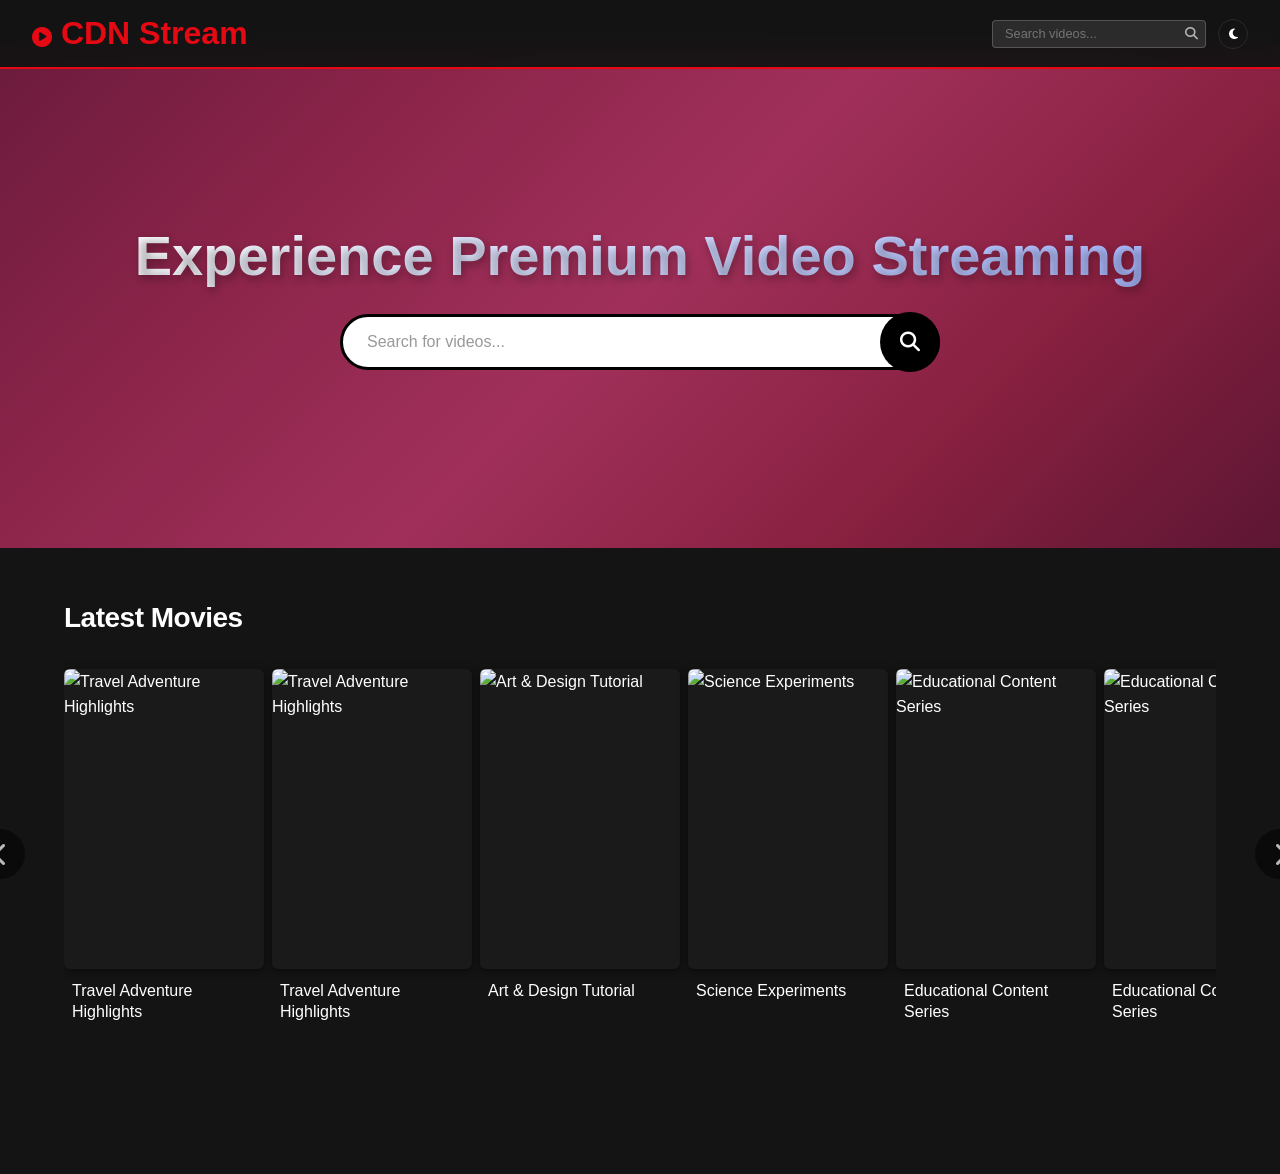
==== web/app.html @ 05497cfc "my branch commits" ====
<!DOCTYPE html>
<html lang="en">
<head>
    <meta charset="UTF-8">
    <meta name="viewport" content="width=device-width, initial-scale=1.0">
    <title>CDN Video Streaming Platform</title>
    <link rel="stylesheet" href="styles.css">
    <link rel="preconnect" href="https://fonts.googleapis.com">
    <link rel="preconnect" href="https://fonts.gstatic.com" crossorigin>
    <link href="https://fonts.googleapis.com/css2?family=Inter:wght@300;400;500;600;700&display=swap" rel="stylesheet">
    <link rel="stylesheet" href="https://cdnjs.cloudflare.com/ajax/libs/font-awesome/6.4.0/css/all.min.css">
</head>
<body>
    <!-- Header Navigation -->
    <header class="navbar">
        <div class="nav-container">
            <div class="nav-brand">
                <h1><i class="fas fa-play-circle"></i> CDN Stream</h1>
            </div>
            <div class="nav-actions">
                <div class="search-container">
                    <input type="text" id="searchInput" placeholder="Search videos..." class="search-input">
                    <i class="fas fa-search search-icon"></i>
                </div>
                <button class="theme-toggle" id="themeToggle">
                    <i class="fas fa-moon"></i>
                </button>
            </div>
        </div>
    </header>

    <!-- Main Content -->
    <main class="main-content">
        <!-- Hero Section -->
        <section class="hero-section">
            <div class="hero-container">
                <div class="hero-main">
                    <div class="hero-content">
                        <h1 class="hero-title">Experience Premium Video Streaming</h1>
                        <div class="hero-search">
                            <input type="text" id="heroSearchInput" placeholder="Search for videos..." class="hero-search-input">
                            <button class="hero-search-button">
                                <i class="fas fa-search"></i>
                            </button>
                        </div>
                    </div>
                </div>
            </div>
        </section>

        <!-- Movie Carousels Section -->
        <section class="carousels-section">
            <!-- Latest Movies -->
            <div class="movie-carousel">
                <div class="carousel-header">
                    <h2 class="carousel-title" id="carouselTitle">Latest Movies</h2>
                </div>
                <div class="carousel-container">
                    <button class="carousel-nav carousel-prev" data-carousel="latest">
                        <i class="fas fa-chevron-left"></i>
                    </button>
                    <div class="carousel-track" id="latestMovies">
                        <!-- Movies will be dynamically generated -->
                    </div>
                    <button class="carousel-nav carousel-next" data-carousel="latest">
                        <i class="fas fa-chevron-right"></i>
                    </button>
                </div>
            </div>
        </section>
    </main>

    <!-- Video Player Modal -->
    <div class="player-modal" id="playerModal">
        <div class="player-container">
            <div class="player-header">
                <h3 id="playerTitle">Video Player</h3>
                <div class="player-controls">
                    <button class="btn-icon" id="pipButton" title="Picture in Picture">
                        <i class="fas fa-external-link-alt"></i>
                    </button>
                    <button class="btn-icon" id="fullscreenButton" title="Fullscreen">
                        <i class="fas fa-expand"></i>
                    </button>
                    <button class="btn-icon" id="closePlayer" title="Close">
                        <i class="fas fa-times"></i>
                    </button>
                </div>
            </div>
            <div class="video-wrapper">
                <video id="videoPlayer" controls crossorigin="anonymous">
                    Your browser does not support the video tag.
                </video>
                <div class="player-overlay" id="playerOverlay">
                    <div class="loading-spinner"></div>
                </div>
            </div>
            <div class="player-info">
                <div class="video-details">
                    <h4 id="videoTitle">Video Title</h4>
                    <p id="videoDescription">Video description will appear here</p>
                    <div class="video-stats">
                        <span id="videoDuration">--:--</span>
                        <span id="videoSize">-- MB</span>
                        <span id="videoQuality">-- Quality</span>
                    </div>
                </div>
                <div class="player-actions">
                    <button class="btn btn-primary" id="favoriteButton">
                        <i class="far fa-heart"></i> Add to Favorites
                    </button>
                    <button class="btn btn-secondary" id="shareButton">
                        <i class="fas fa-share"></i> Share
                    </button>
                </div>
            </div>
        </div>
    </div>

    <!-- Error Modal -->
    <div class="error-modal" id="errorModal">
        <div class="error-container">
            <div class="error-icon">
                <i class="fas fa-exclamation-triangle"></i>
            </div>
            <h3>Oops! Something went wrong</h3>
            <p id="errorMessage">An error occurred while loading the video.</p>
            <div class="error-actions">
                <button class="btn btn-primary" id="retryButton">
                    <i class="fas fa-redo"></i> Try Again
                </button>
                <button class="btn btn-secondary" id="closeError">Close</button>
            </div>
        </div>
    </div>

    <!-- Notification Toast -->
    <div class="toast" id="toast">
        <div class="toast-content">
            <i class="toast-icon"></i>
            <span class="toast-message"></span>
        </div>
    </div>

    <!-- Scripts -->
    <script src="https://cdn.jsdelivr.net/npm/hls.js@latest"></script>
    <script src="app.js"></script>
</body>
</html>
---- web/styles.css ----
/* CSS Variables */
:root {
    --bg-primary: #141414;
    --bg-secondary: #181818;
    --text-primary: #ffffff;
    --text-secondary: #b3b3b3;
    --accent-color: #e50914;
    --accent-hover: #f40612;
    --border-color: #2a2a2a;
    --shadow: 0 2px 8px rgba(0, 0, 0, 0.4);
    --shadow-lg: 0 10px 30px rgba(0, 0, 0, 0.6);
}

/* Reset */
* {
    margin: 0;
    padding: 0;
    box-sizing: border-box;
}

html {
    margin: 0;
    padding: 0;
    width: 100%;
    overflow-x: hidden;
}

body {
    font-family: -apple-system, BlinkMacSystemFont, 'Segoe UI', Roboto, Oxygen, Ubuntu, Cantarell, sans-serif;
    background: var(--bg-primary);
    color: var(--text-primary);
    line-height: 1.6;
    overflow-x: hidden;
    margin: 0;
    padding: 0;
    width: 100%;
    max-width: 100%;
}

/* Navigation */
.navbar {
    background: rgba(20, 20, 20, 0.95);
    border-bottom: 2px solid var(--accent-color);
    padding: 0.5rem 0;
    position: fixed;
    top: 0;
    left: 0;
    right: 0;
    z-index: 1000;
    backdrop-filter: blur(10px);
}

.nav-container {
    max-width: 100%;
    padding: 0 2rem;
    display: flex;
    align-items: center;
    justify-content: space-between;
}

.nav-brand {
    display: flex;
    align-items: center;
    gap: 0.25rem;
    font-size: 1rem;
    font-weight: 700;
    color: var(--accent-color);
    cursor: pointer;
    transition: opacity 0.3s;
}

.nav-brand:hover {
    opacity: 0.8;
}

.nav-brand i {
    font-size: 1.25rem;
}

.nav-actions {
    display: flex;
    align-items: center;
    gap: 0.75rem;
    margin-left: auto;
}

.search-container {
    position: relative;
}

.search-input {
    background: rgba(255, 255, 255, 0.1);
    border: 1px solid rgba(255, 255, 255, 0.2);
    color: var(--text-primary);
    padding: 0.35rem 2rem 0.35rem 0.75rem;
    border-radius: 4px;
    font-size: 0.8rem;
    transition: all 0.3s;
}

.search-input:focus {
    outline: none;
    background: rgba(255, 255, 255, 0.15);
    border-color: rgba(255, 255, 255, 0.4);
}

.search-icon {
    position: absolute;
    right: 0.5rem;
    top: 50%;
    transform: translateY(-50%);
    color: var(--text-secondary);
    pointer-events: none;
    font-size: 0.8rem;
}

.theme-toggle {
    background: transparent;
    border: 1px solid var(--border-color);
    color: var(--text-primary);
    width: 30px;
    height: 30px;
    border-radius: 50%;
    cursor: pointer;
    display: flex;
    align-items: center;
    justify-content: center;
    transition: all 0.3s;
    font-size: 0.75rem;
}

.theme-toggle:hover {
    background: rgba(255, 255, 255, 0.1);
    border-color: rgba(255, 255, 255, 0.4);
}

/* Main Content */
.main-content {
    padding-top: 2.75rem;
    min-height: calc(100vh - 2.75rem);
    width: 100%;
    margin: 0;
    padding-left: 0;
    padding-right: 0;
    background: var(--bg-primary);
}

/* Hero Section */
.hero-section {
    width: 100%;
    height: 56vh;
    background: linear-gradient(135deg, #6b1b3d 0%, #8b2449 25%, #a0305a 50%, #882040 75%, #5d1633 100%);
    display: flex;
    align-items: center;
    justify-content: center;
    position: relative;
    overflow: hidden;
}

.hero-container {
    width: 100%;
    display: flex;
    align-items: center;
    justify-content: center;
}

.hero-main {
    width: 100%;
    display: flex;
    align-items: center;
    justify-content: center;
}

.hero-content {
    text-align: center;
}

.hero-title {
    font-size: 2.25rem;
    font-weight: 700;
    color: white;
    text-shadow: 2px 4px 8px rgba(0, 0, 0, 0.3);
    margin: 0 0 2rem 0;
    text-align: center;
}

.hero-search {
    display: flex;
    align-items: center;
    max-width: 600px;
    margin: 0 auto;
    position: relative;
}

.hero-search-input {
    width: 100%;
    padding: 1rem 4rem 1rem 1.5rem;
    border: 3px solid #000;
    border-radius: 50px;
    font-size: 1rem;
    outline: none;
    background: white;
    color: #333;
    transition: all 0.3s;
}

.hero-search-input::placeholder {
    color: #999;
}

.hero-search-input:focus {
    box-shadow: 0 4px 12px rgba(0, 0, 0, 0.2);
}

.hero-search-button {
    position: absolute;
    right: 0;
    background: #000;
    border: none;
    border-radius: 50%;
    width: 60px;
    height: 60px;
    display: flex;
    align-items: center;
    justify-content: center;
    cursor: pointer;
    transition: all 0.3s;
}

.hero-search-button i {
    color: white;
    font-size: 1.25rem;
}

.hero-search-button:hover {
    background: #333;
    transform: scale(1.05);
}

/* Movie Carousels - Netflix Style */
.carousels-section {
    padding: 3rem 0 4rem;
    background: var(--bg-primary);
    position: relative;
    z-index: 2;
}

.movie-carousel {
    margin-bottom: 4rem;
    position: relative;
}

.carousel-header {
    margin-bottom: 1.25rem;
    padding: 0 4rem;
}

.carousel-title {
    font-size: 1.75rem;
    font-weight: 700;
    color: var(--text-primary);
    letter-spacing: -0.5px;
}

.carousel-container {
    position: relative;
    padding: 0 4rem;
}

.carousel-track {
    display: flex !important;
    flex-direction: row !important;
    flex-wrap: nowrap !important;
    gap: 0.5rem;
    overflow-x: scroll;
    overflow-y: visible;
    scroll-behavior: smooth;
    padding: 0.5rem 0 1.5rem;
    -webkit-overflow-scrolling: touch;
}

/* Minimal scrollbar */
.carousel-track::-webkit-scrollbar {
    height: 4px;
}

.carousel-track::-webkit-scrollbar-track {
    background: rgba(255, 255, 255, 0.05);
}

.carousel-track::-webkit-scrollbar-thumb {
    background: rgba(255, 255, 255, 0.2);
    border-radius: 2px;
}

.carousel-track::-webkit-scrollbar-thumb:hover {
    background: rgba(255, 255, 255, 0.4);
}

/* Card animations */
@keyframes cardFadeIn {
    from {
        opacity: 0;
        transform: translateY(10px);
    }
    to {
        opacity: 1;
        transform: translateY(0);
    }
}

.movie-card {
    flex: 0 0 auto !important;
    flex-shrink: 0 !important;
    width: 200px;
    min-width: 200px;
    cursor: pointer;
    transition: all 0.3s ease;
    animation: cardFadeIn 0.4s ease-out forwards;
}

.movie-card:hover {
    transform: scale(1.08);
    z-index: 10;
}

.movie-poster {
    width: 100%;
    height: 300px;
    background: #1a1a1a;
    border-radius: 6px;
    overflow: hidden;
    position: relative;
    box-shadow: 0 2px 8px rgba(0, 0, 0, 0.5);
    transition: all 0.3s ease;
}

.movie-card:hover .movie-poster {
    box-shadow: 0 8px 20px rgba(0, 0, 0, 0.7);
}

.movie-poster img {
    width: 100%;
    height: 100%;
    object-fit: cover;
    display: block;
}

.movie-overlay {
    position: absolute;
    inset: 0;
    background: linear-gradient(
        to top,
        rgba(0, 0, 0, 0.8) 0%,
        rgba(0, 0, 0, 0.4) 50%,
        transparent 100%
    );
    display: flex;
    align-items: center;
    justify-content: center;
    opacity: 0;
    transition: opacity 0.3s ease;
}

.movie-card:hover .movie-overlay {
    opacity: 1;
}

.play-button {
    width: 60px;
    height: 60px;
    background: rgba(255, 255, 255, 0.95);
    border-radius: 50%;
    display: flex;
    align-items: center;
    justify-content: center;
    padding-left: 4px;
    transition: all 0.2s ease;
}

.play-button i {
    font-size: 1.5rem;
    color: #000;
}

.movie-card:hover .play-button {
    background: var(--accent-color);
    transform: scale(1.1);
}

.movie-card:hover .play-button i {
    color: #fff;
}

.movie-info {
    padding: 0.75rem 0.5rem 0;
}

.movie-title {
    font-size: 1rem;
    font-weight: 500;
    color: var(--text-primary);
    line-height: 1.3;
    overflow: hidden;
    text-overflow: ellipsis;
    display: -webkit-box;
    -webkit-line-clamp: 2;
    -webkit-box-orient: vertical;
}

.movie-meta {
    display: none;
}

.carousel-nav {
    position: absolute;
    top: 50%;
    transform: translateY(-50%);
    background: rgba(0, 0, 0, 0.7);
    border: none;
    color: white;
    font-size: 1.5rem;
    width: 50px;
    height: 50px;
    border-radius: 50%;
    cursor: pointer;
    transition: all 0.3s;
    z-index: 10;
    display: flex;
    align-items: center;
    justify-content: center;
    opacity: 0.7;
}

.movie-carousel:hover .carousel-nav {
    opacity: 1;
}

.carousel-nav:hover {
    background: rgba(0, 0, 0, 0.9);
    transform: translateY(-50%) scale(1.1);
}

.carousel-prev {
    left: -25px;
}

.carousel-next {
    right: -25px;
}


/* Loading State */
.loading-container {
    display: flex;
    flex-direction: column;
    align-items: center;
    justify-content: center;
    min-height: 80vh;
    gap: 1rem;
}

.loading-spinner {
    width: 50px;
    height: 50px;
    border: 3px solid var(--border-color);
    border-top: 3px solid var(--accent-color);
    border-radius: 50%;
    animation: spin 1s linear infinite;
}

@keyframes spin {
    0% { transform: rotate(0deg); }
    100% { transform: rotate(360deg); }
}

/* Content Layout */
.content-layout-container {
    display: flex;
    flex-direction: column;
    width: 100%;
}

/* Hero Landing Section */
.hero-landing {
    width: 100%;
    min-height: calc(100vh - 5rem);
    background: linear-gradient(135deg, #0f0c29 0%, #302b63 50%, #24243e 100%);
    position: relative;
    overflow: hidden;
}

.hero-container {
    max-width: 1400px;
    margin: 0 auto;
    padding: 4rem 2rem;
    min-height: calc(100vh - 5rem);
    display: flex;
    align-items: center;
}

.hero-content-wrapper {
    display: grid;
    grid-template-columns: 1fr 1fr;
    gap: 4rem;
    align-items: center;
    width: 100%;
}

.hero-text {
    z-index: 2;
}

.hero-badge {
    display: inline-flex;
    align-items: center;
    gap: 0.5rem;
    background: rgba(96, 165, 250, 0.1);
    border: 1px solid rgba(96, 165, 250, 0.3);
    padding: 0.5rem 1rem;
    border-radius: 50px;
    font-size: 0.9rem;
    color: #60a5fa;
    margin-bottom: 1.5rem;
    font-weight: 500;
}

.hero-title {
    font-size: 3.5rem;
    font-weight: 800;
    margin-bottom: 1.5rem;
    line-height: 1.2;
    color: white;
    background: linear-gradient(135deg, #fff 0%, #a8b8ff 100%);
    -webkit-background-clip: text;
    -webkit-text-fill-color: transparent;
    background-clip: text;
}

.hero-subtitle {
    font-size: 1.25rem;
    color: rgba(255, 255, 255, 0.7);
    margin-bottom: 2.5rem;
    line-height: 1.7;
    max-width: 90%;
}

.hero-buttons {
    display: flex;
    gap: 1rem;
    margin-bottom: 3rem;
}

.hero-btn {
    padding: 1rem 2rem;
    border: none;
    border-radius: 12px;
    font-size: 1rem;
    font-weight: 600;
    cursor: pointer;
    display: flex;
    align-items: center;
    gap: 0.5rem;
    transition: all 0.3s;
}

.hero-btn-primary {
    background: linear-gradient(135deg, #667eea 0%, #764ba2 100%);
    color: white;
    box-shadow: 0 8px 24px rgba(102, 126, 234, 0.4);
}

.hero-btn-primary:hover {
    transform: translateY(-2px);
    box-shadow: 0 12px 32px rgba(102, 126, 234, 0.5);
}

.hero-btn-secondary {
    background: rgba(255, 255, 255, 0.05);
    color: white;
    border: 1px solid rgba(255, 255, 255, 0.1);
    backdrop-filter: blur(10px);
}

.hero-btn-secondary:hover {
    background: rgba(255, 255, 255, 0.1);
    border-color: rgba(255, 255, 255, 0.2);
    transform: translateY(-2px);
}

.hero-stats {
    display: flex;
    gap: 3rem;
}

.stat-item {
    text-align: left;
}

.stat-number {
    font-size: 2.5rem;
    font-weight: 800;
    color: white;
    line-height: 1;
    margin-bottom: 0.5rem;
    background: linear-gradient(135deg, #667eea 0%, #764ba2 100%);
    -webkit-background-clip: text;
    -webkit-text-fill-color: transparent;
    background-clip: text;
}

.stat-label {
    font-size: 0.9rem;
    color: rgba(255, 255, 255, 0.6);
    font-weight: 500;
}

.hero-visual {
    position: relative;
    height: 600px;
    z-index: 1;
}

.floating-card {
    position: absolute;
    background: rgba(255, 255, 255, 0.05);
    border: 1px solid rgba(255, 255, 255, 0.1);
    border-radius: 16px;
    overflow: hidden;
    backdrop-filter: blur(20px);
    box-shadow: 0 20px 60px rgba(0, 0, 0, 0.3);
    transition: all 0.5s cubic-bezier(0.23, 1, 0.32, 1);
}

.floating-card:hover {
    transform: translateY(-10px) scale(1.02);
    box-shadow: 0 30px 80px rgba(102, 126, 234, 0.3);
}

.card-1 {
    width: 280px;
    top: 10%;
    left: 10%;
    animation: float 6s ease-in-out infinite;
}

.card-2 {
    width: 320px;
    top: 40%;
    right: 5%;
    animation: float 7s ease-in-out infinite 1s;
}

.card-3 {
    width: 260px;
    bottom: 15%;
    left: 20%;
    animation: float 8s ease-in-out infinite 2s;
}

@keyframes float {
    0%, 100% {
        transform: translateY(0) rotate(0deg);
    }
    50% {
        transform: translateY(-20px) rotate(2deg);
    }
}

.card-image {
    width: 100%;
    height: 160px;
    background: linear-gradient(135deg, #667eea 0%, #764ba2 100%);
    background-size: cover;
    background-position: center;
}

.card-content {
    padding: 1rem;
}

.card-content h4 {
    font-size: 1rem;
    font-weight: 600;
    color: white;
    margin-bottom: 0.25rem;
}

.card-content p {
    font-size: 0.85rem;
    color: rgba(255, 255, 255, 0.6);
}

/* Video Library Section */
.videos-library {
    width: 100%;
    background: var(--bg-primary);
    padding: 4rem 0;
}

.library-header {
    max-width: 1400px;
    margin: 0 auto 3rem;
    padding: 0 2rem;
    text-align: center;
}

.library-header h2 {
    font-size: 2.5rem;
    font-weight: 700;
    margin-bottom: 0.75rem;
    color: var(--text-primary);
}

.library-header p {
    font-size: 1.25rem;
    color: var(--text-secondary);
}

.videos-grid {
    max-width: 1400px;
    margin: 0 auto;
    padding: 0 2rem;
    display: grid;
    grid-template-columns: repeat(auto-fill, minmax(300px, 1fr));
    gap: 2rem;
}

.video-card {
    background: var(--bg-secondary);
    border-radius: 12px;
    overflow: hidden;
    transition: all 0.3s;
    cursor: pointer;
    border: 1px solid var(--border-color);
}

.video-card:hover {
    transform: translateY(-8px);
    box-shadow: var(--shadow-lg);
    border-color: rgba(255, 255, 255, 0.2);
}

.video-thumbnail {
    position: relative;
    width: 100%;
    padding-bottom: 56.25%; /* 16:9 aspect ratio */
    background: var(--bg-primary);
    overflow: hidden;
}

.video-thumbnail img {
    position: absolute;
    top: 0;
    left: 0;
    width: 100%;
    height: 100%;
    object-fit: cover;
    transition: transform 0.3s;
}

.video-card:hover .video-thumbnail img {
    transform: scale(1.05);
}

.video-play-overlay {
    position: absolute;
    top: 0;
    left: 0;
    right: 0;
    bottom: 0;
    display: flex;
    align-items: center;
    justify-content: center;
    background: rgba(0, 0, 0, 0.4);
    opacity: 0;
    transition: opacity 0.3s;
}

.video-card:hover .video-play-overlay {
    opacity: 1;
}

.play-icon {
    width: 64px;
    height: 64px;
    background: var(--accent-color);
    border-radius: 50%;
    display: flex;
    align-items: center;
    justify-content: center;
    font-size: 24px;
    color: white;
}

.video-duration {
    position: absolute;
    bottom: 12px;
    right: 12px;
    background: rgba(0, 0, 0, 0.85);
    color: white;
    padding: 4px 10px;
    border-radius: 4px;
    font-size: 0.85rem;
    font-weight: 600;
}

.video-card-content {
    padding: 1.25rem;
}

.video-card-title {
    font-size: 1.125rem;
    font-weight: 600;
    margin-bottom: 0.5rem;
    color: var(--text-primary);
    line-height: 1.4;
}

.video-card-meta {
    display: flex;
    gap: 0.75rem;
    color: var(--text-secondary);
    font-size: 0.9rem;
}

/* Video Player Modal */
.player-modal {
    display: none;
    position: fixed;
    top: 0;
    left: 0;
    right: 0;
    bottom: 0;
    background: rgba(0, 0, 0, 0.95);
    z-index: 2000;
    padding: 2rem;
}

.player-modal.active {
    display: block;
}

.player-container {
    max-width: 1200px;
    margin: 0 auto;
    background: var(--bg-secondary);
    border-radius: 8px;
    overflow: hidden;
}

.player-header {
    display: flex;
    justify-content: space-between;
    align-items: center;
    padding: 1rem 1.5rem;
    background: var(--bg-primary);
}

.player-header h3 {
    font-size: 1.25rem;
}

.player-controls {
    display: flex;
    gap: 0.5rem;
}

.btn-icon {
    background: transparent;
    border: none;
    color: var(--text-primary);
    font-size: 1.25rem;
    cursor: pointer;
    padding: 0.5rem;
    border-radius: 4px;
    transition: all 0.3s;
}

.btn-icon:hover {
    background: rgba(255, 255, 255, 0.1);
}

.video-wrapper {
    position: relative;
    background: #000;
}

#videoPlayer {
    width: 100%;
    display: block;
    max-height: 70vh;
}

.player-overlay {
    position: absolute;
    top: 0;
    left: 0;
    right: 0;
    bottom: 0;
    display: none;
    align-items: center;
    justify-content: center;
    background: rgba(0, 0, 0, 0.7);
}

.player-overlay.active {
    display: flex;
}

.player-info {
    padding: 1.5rem;
    display: flex;
    justify-content: space-between;
    align-items: flex-start;
}

.video-details h4 {
    font-size: 1.5rem;
    margin-bottom: 0.5rem;
}

.video-details p {
    color: var(--text-secondary);
    margin-bottom: 1rem;
}

.video-stats {
    display: flex;
    gap: 1.5rem;
    font-size: 0.9rem;
    color: var(--text-secondary);
}

.player-actions {
    display: flex;
    gap: 1rem;
}

.btn {
    padding: 0.75rem 1.5rem;
    border: none;
    border-radius: 4px;
    font-weight: 600;
    cursor: pointer;
    display: flex;
    align-items: center;
    gap: 0.5rem;
    transition: all 0.3s;
}

.btn-primary {
    background: var(--accent-color);
    color: white;
}

.btn-primary:hover {
    background: var(--accent-hover);
}

.btn-secondary {
    background: rgba(255, 255, 255, 0.1);
    color: var(--text-primary);
    border: 1px solid var(--border-color);
}

.btn-secondary:hover {
    background: rgba(255, 255, 255, 0.2);
}

/* Error Modal */
.error-modal {
    display: none;
    position: fixed;
    top: 0;
    left: 0;
    right: 0;
    bottom: 0;
    background: rgba(0, 0, 0, 0.9);
    z-index: 3000;
    align-items: center;
    justify-content: center;
}

.error-modal.active {
    display: flex;
}

.error-container {
    background: var(--bg-secondary);
    padding: 2rem;
    border-radius: 8px;
    max-width: 500px;
    text-align: center;
}

.error-icon {
    font-size: 3rem;
    color: var(--accent-color);
    margin-bottom: 1rem;
}

.error-container h3 {
    font-size: 1.5rem;
    margin-bottom: 1rem;
}

.error-container p {
    color: var(--text-secondary);
    margin-bottom: 2rem;
}

.error-actions {
    display: flex;
    gap: 1rem;
    justify-content: center;
}

/* Toast Notification */
.toast {
    position: fixed;
    bottom: 2rem;
    right: 2rem;
    background: var(--bg-secondary);
    border: 1px solid var(--border-color);
    border-radius: 8px;
    padding: 1rem 1.5rem;
    display: none;
    align-items: center;
    gap: 1rem;
    z-index: 4000;
    box-shadow: var(--shadow-lg);
}

.toast.active {
    display: flex;
}

.toast-content {
    display: flex;
    align-items: center;
    gap: 1rem;
}

.toast-icon {
    font-size: 1.25rem;
}

.toast-message {
    font-weight: 500;
}

/* Responsive */
@media (max-width: 1024px) {
    .hero-content-wrapper {
        grid-template-columns: 1fr;
        gap: 3rem;
    }

    .hero-visual {
        height: 400px;
    }

    .hero-title {
        font-size: 2.5rem;
    }

    .hero-subtitle {
        font-size: 1.1rem;
    }

    .hero-stats {
        gap: 2rem;
    }

    .stat-number {
        font-size: 2rem;
    }

    .floating-card {
        width: 200px !important;
    }

    .card-image {
        height: 120px;
    }

    .videos-grid {
        grid-template-columns: repeat(auto-fill, minmax(250px, 1fr));
        gap: 1.5rem;
    }

    .library-header h2 {
        font-size: 2rem;
    }

    .library-header p {
        font-size: 1.1rem;
    }
}

@media (max-width: 768px) {
    .nav-container {
        padding: 0 1rem;
    }

    .hero-container {
        padding: 3rem 1rem;
    }

    .hero-visual {
        height: 300px;
        order: -1;
    }

    .hero-title {
        font-size: 2rem;
    }

    .hero-subtitle {
        font-size: 1rem;
        max-width: 100%;
    }

    .hero-buttons {
        flex-direction: column;
        gap: 0.75rem;
    }

    .hero-btn {
        width: 100%;
        justify-content: center;
    }

    .hero-stats {
        gap: 1.5rem;
    }

    .stat-number {
        font-size: 1.75rem;
    }

    .stat-label {
        font-size: 0.8rem;
    }

    .floating-card {
        width: 160px !important;
    }

    .card-image {
        height: 100px;
    }

    .card-content {
        padding: 0.75rem;
    }

    .card-content h4 {
        font-size: 0.85rem;
    }

    .card-content p {
        font-size: 0.75rem;
    }

    .videos-grid {
        grid-template-columns: repeat(auto-fill, minmax(200px, 1fr));
        gap: 1rem;
        padding: 0 1rem;
    }

    .library-header {
        padding: 0 1rem;
    }

    .library-header h2 {
        font-size: 1.75rem;
    }

    .library-header p {
        font-size: 1rem;
    }

    .player-modal {
        padding: 0;
    }

    .player-container {
        border-radius: 0;
    }
}

@media (max-width: 480px) {
    .hero-title {
        font-size: 2rem;
    }

    .hero-subtitle {
        font-size: 1rem;
        margin-bottom: 2rem;
    }

    .hero-btn {
        padding: 0.875rem 2rem;
        font-size: 1rem;
    }

    .videos-grid {
        grid-template-columns: 1fr;
    }

    .library-header h2 {
        font-size: 1.5rem;
    }

    .videos-library {
        padding: 3rem 0;
    }
}
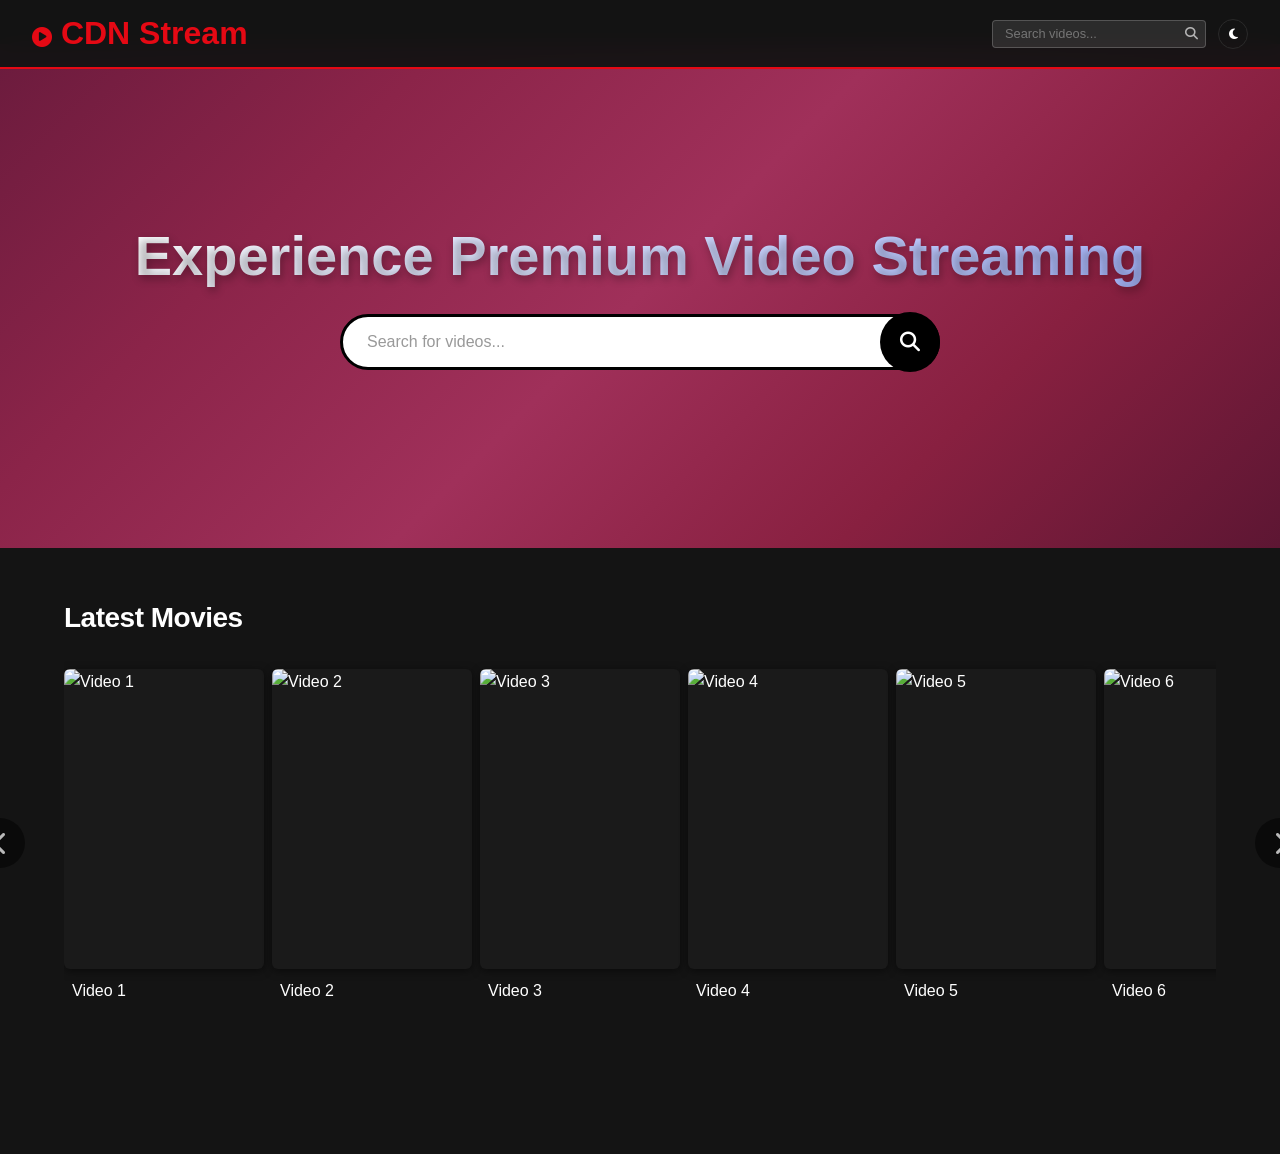
==== commit ef7ca0a7: "Add thumbnail generation and server selection features - Implement FFmpeg-based thumbnail extraction" ====
--- a/web/app.html
+++ b/web/app.html
@@ -99,6 +99,15 @@
                 <div class="video-details">
                     <h4 id="videoTitle">Video Title</h4>
                     <p id="videoDescription">Video description will appear here</p>
+                    <div class="server-selector">
+                        <label>Select Server:</label>
+                        <div class="server-buttons">
+                            <button class="server-btn" data-server="auto" id="serverAuto">Auto (Load Balanced)</button>
+                            <button class="server-btn" data-server="1" id="server1">Server 1</button>
+                            <button class="server-btn" data-server="2" id="server2">Server 2</button>
+                            <button class="server-btn" data-server="3" id="server3">Server 3</button>
+                        </div>
+                    </div>
                     <div class="video-stats">
                         <span id="videoDuration">--:--</span>
                         <span id="videoSize">-- MB</span>
--- a/web/styles.css
+++ b/web/styles.css
@@ -925,11 +925,53 @@
     margin-bottom: 1rem;
 }
 
+.server-selector {
+    margin-top: 1rem;
+    margin-bottom: 1rem;
+}
+
 .video-stats {
     display: flex;
     gap: 1.5rem;
     font-size: 0.9rem;
     color: var(--text-secondary);
+}
+
+.server-selector label {
+    display: block;
+    font-size: 0.9rem;
+    color: var(--text-secondary);
+    margin-bottom: 0.75rem;
+    font-weight: 600;
+}
+
+.server-buttons {
+    display: flex;
+    gap: 0.5rem;
+    flex-wrap: wrap;
+}
+
+.server-btn {
+    padding: 0.5rem 1rem;
+    border: 2px solid var(--border-color);
+    background: rgba(255, 255, 255, 0.05);
+    color: var(--text-primary);
+    border-radius: 4px;
+    font-size: 0.85rem;
+    cursor: pointer;
+    transition: all 0.3s;
+    font-weight: 500;
+}
+
+.server-btn:hover {
+    background: rgba(255, 255, 255, 0.1);
+    border-color: var(--accent-color);
+}
+
+.server-btn.active {
+    background: var(--accent-color);
+    border-color: var(--accent-color);
+    color: white;
 }
 
 .player-actions {
